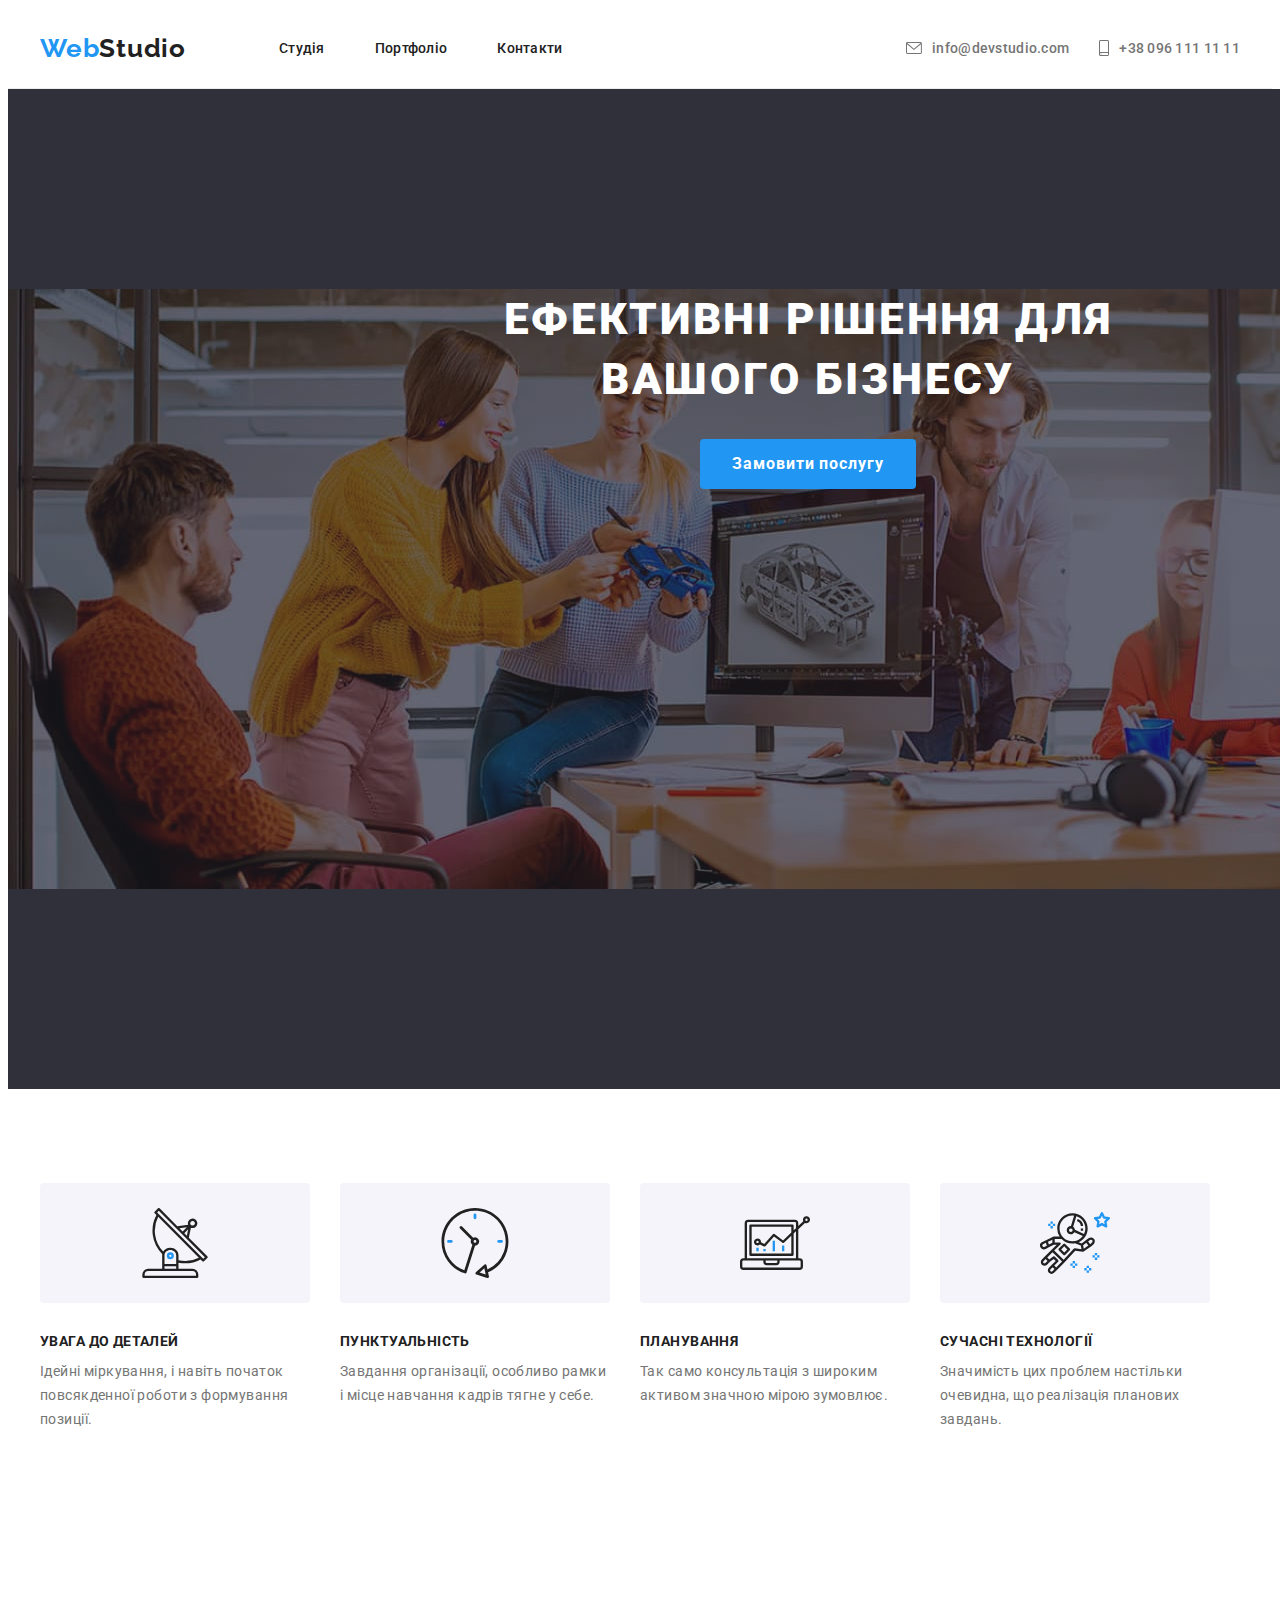
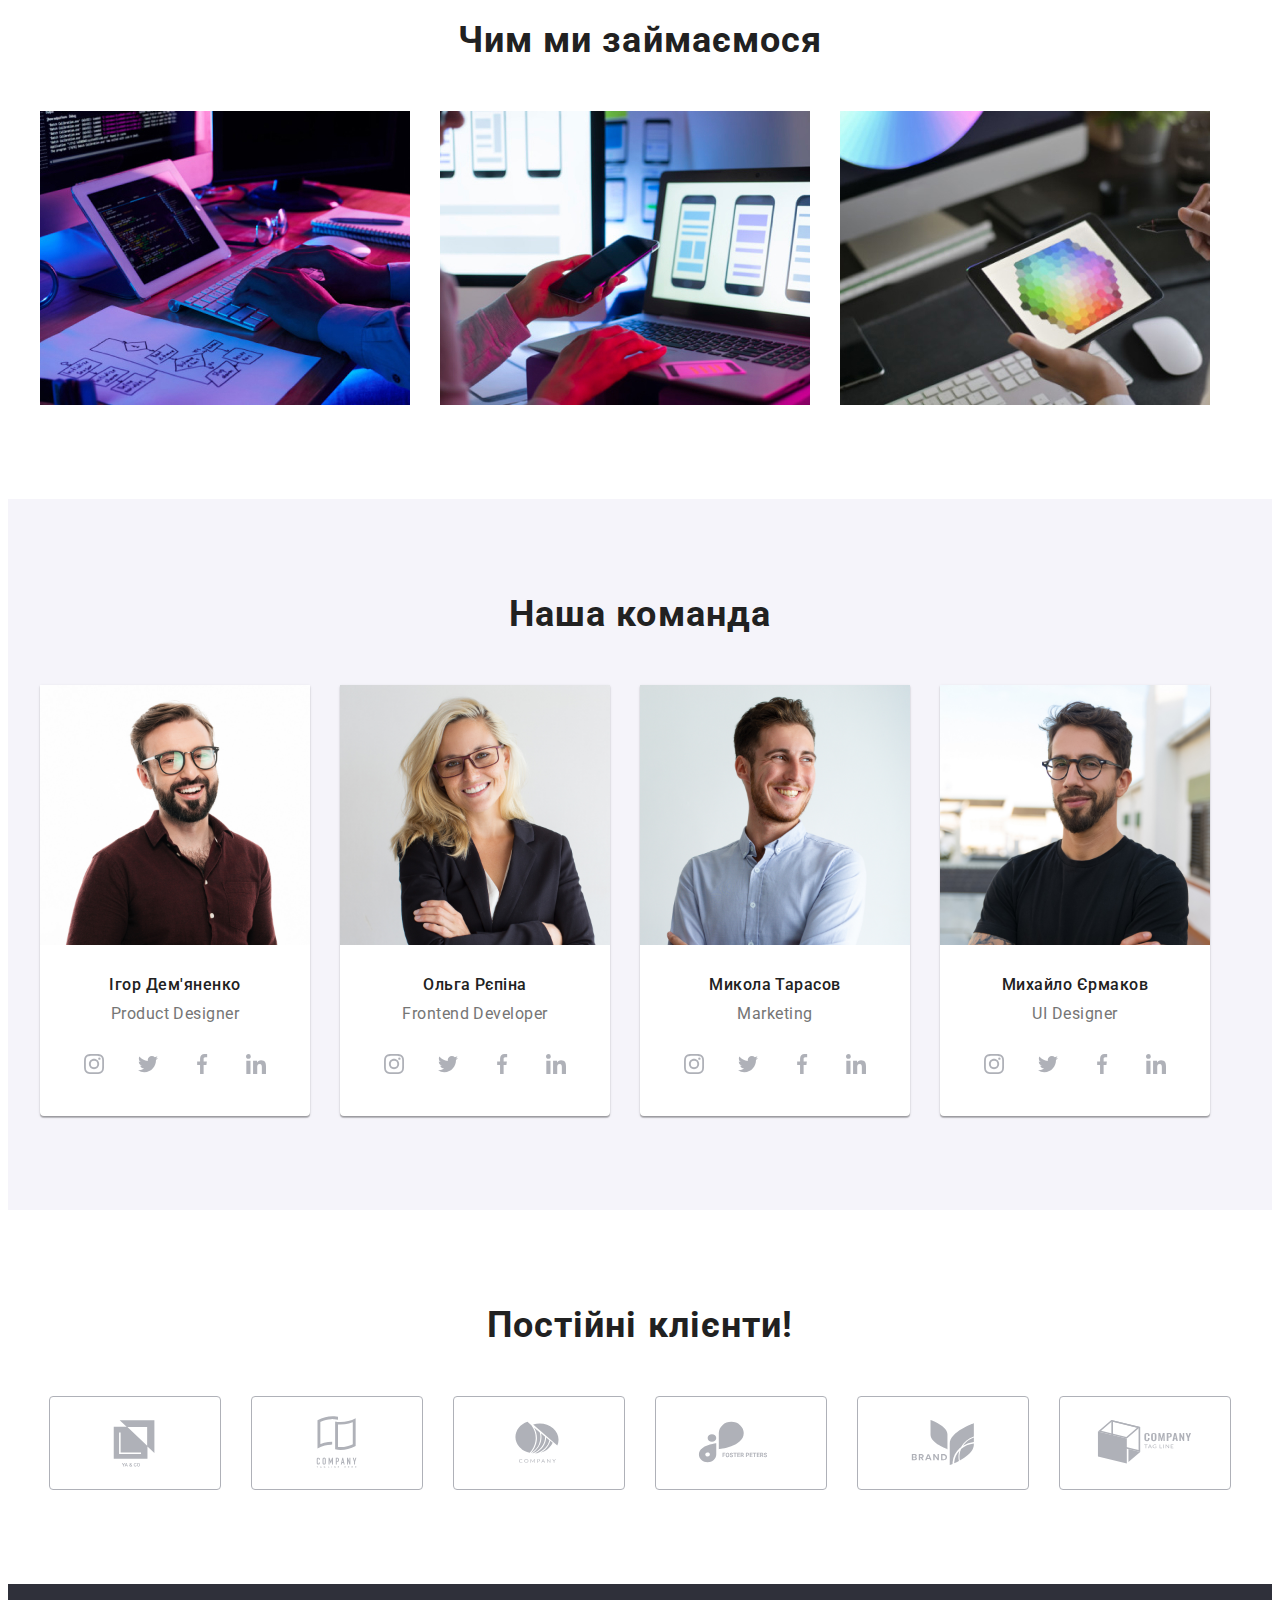
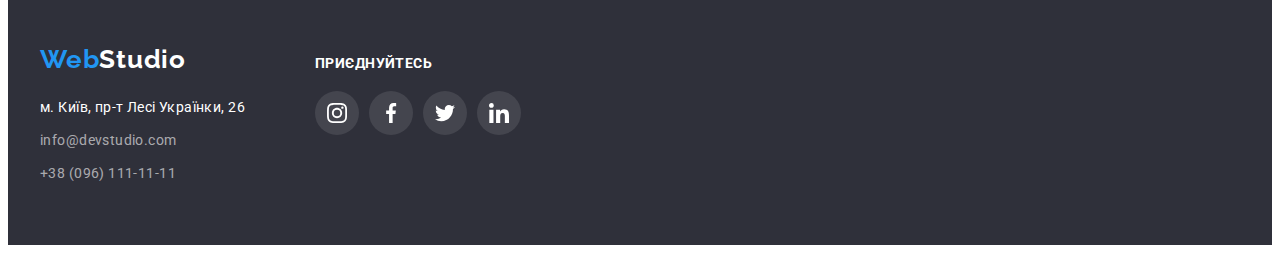
==== index.html @ 3bb3ab22 "Initial commit" ====
<!DOCTYPE html>
<html lang="uk">
  <head>
    <meta charset="UTF-8" />
    <meta http-equiv="X-UA-Compatible" content="IE=edge" />
    <meta name="viewport" content="width=device-width, initial-scale=1.0" />
    <title>Web Studio</title>
    <link rel="preconnect" href="https://fonts.googleapis.com" />
    <link rel="preconnect" href="https://fonts.gstatic.com" crossorigin />
    <link
      href="https://fonts.googleapis.com/css2?family=Raleway:wght@700&family=Roboto:wght@400;500;700;900&display=swap"
      rel="stylesheet"
    />
    <link
      rel="stylesheet"
      href="https://cdnjs.cloudflare.com/ajax/libs/modern-normalize/1.1.0/modern-normalize.min.css"
      integrity="sha512-wpPYUAdjBVSE4KJnH1VR1HeZfpl1ub8YT/NKx4PuQ5NmX2tKuGu6U/JRp5y+Y8XG2tV+wKQpNHVUX03MfMFn9Q=="
      crossorigin="anonymous"
      referrerpolicy="no-referrer"
    />
    <link rel="stylesheet" href="./css/styles.css" />
  </head>

  <body>
    <header class="heder">
      <div class="container container-head">
        <nav class="nav-box">
          <a href="./index.html" class="logo-nav"
            ><span class="logo">Web</span>Studio</a
          >
          <ul class="nav-list list">
            <li class="nav-item link">
              <a href="./index.html" class="nav-link link">Студія</a>
            </li>
            <li class="nav-item link">
              <a href="./portfolio.html" class="nav-link link">Портфоліо</a>
            </li>
            <li class="nav-item link">
              <a href="" class="nav-link link">Контакти</a>
            </li>
          </ul>
        </nav>
        <div class="contacts">
          <a href="mailto:info@devstudio.com" class="heder-cont link">
            <svg class="heder-cont-icon" width="16" height="12">
              <use href="./icons.svg#icon-envelope"></use>
            </svg>
            <span>info@devstudio.com</span>
          </a>
          <a href="tel:+380961111111" class="heder-cont link"
            ><svg class="heder-cont-icon" width="10" height="16">
              <use href="./icons.svg#icon-smartphone"></use>
            </svg>
            <span>+38 096 111 11 11</span></a
          >
        </div>
      </div>
    </header>

    <main>
      <section class="hero section overlay">
        <h1 class="hero-title">Ефективні рішення для вашого бізнесу</h1>
        <button class="btn-hero" type="button">Замовити послугу</button>
      </section>
      <section class="adv section">
        <div class="container">
          <ul class="adv-list list">
            <li class="adv-item">
              <div class="adv-pict">
                <svg width="70" height="70">
                  <use href="./icons.svg#icon-antenna"></use>
                </svg>
              </div>
              <h3 class="adv-title">УВАГА ДО ДЕТАЛЕЙ</h3>
              <p class="adv-text">
                Ідейні міркування, і навіть початок повсякденної роботи з
                формування позиції.
              </p>
            </li>
            <li class="adv-item">
              <div class="adv-pict">
                <svg width="70" height="70">
                  <use href="./icons.svg#icon-clock"></use>
                </svg>
              </div>
              <h3 class="adv-title">ПУНКТУАЛЬНІСТЬ</h3>
              <p class="adv-text">
                Завдання організації, особливо рамки і місце навчання кадрів
                тягне у себе.
              </p>
            </li>

            <li class="adv-item">
              <div class="adv-pict">
                <svg width="70" height="70">
                  <use href="./icons.svg#icon-diagram"></use>
                </svg>
              </div>
              <h3 class="adv-title">ПЛАНУВАННЯ</h3>
              <p class="adv-text">
                Так само консультація з широким активом значною мірою зумовлює.
              </p>
            </li>

            <li class="adv-item">
              <div class="adv-pict">
                <svg width="70" height="70">
                  <use href="./icons.svg#icon-astronaut"></use>
                </svg>
              </div>
              <h3 class="adv-title">СУЧАСНІ ТЕХНОЛОГІЇ</h3>
              <p class="adv-text">
                Значимість цих проблем настільки очевидна, що реалізація
                планових завдань.
              </p>
            </li>
          </ul>
        </div>
      </section>
      <section class="about section">
        <div class="container">
          <h3 class="about-title">Чим ми займаємося</h3>
          <ul class="about-list list">
            <li>
              <img
                src="./images/img_o.jpg"
                alt="розробка"
                width="370"
                height="294"
              />
            </li>
            <li>
              <img
                src="./images/img_t.jpg"
                alt="розробка1"
                width="370"
                height="294"
              />
            </li>
            <li>
              <img
                src="./images/img_th.jpg"
                alt="розробка2"
                width="370"
                height="294"
              />
            </li>
          </ul>
        </div>
      </section>
      <section class="team section">
        <div class="container">
          <h2 class="team-title">Наша команда</h2>
          <ul class="team-list list">
            <li class="item-team">
              <img
                src="./images/peoples/img.jpg"
                alt="Ігор Дем'яненко"
                width="270"
                height="260"
              />
              <div class="teamcard">
                <h3 class="team-name">Ігор Дем'яненко</h3>
                <p class="team-text">Product Designer</p>

                <ul class="list social">
                  <li>
                    <a
                      class="social-link"
                      href="https://www.instagram.com/"
                      target="_blank"
                      rel="noopener noreferrer"
                    >
                      <svg class="clients-icon" width="20" height="20">
                        <use href="./icons.svg#icon-instagram"></use>
                      </svg>
                    </a>
                  </li>
                  <li>
                    <a
                      class="social-link"
                      href="https://twitter.com/?lang=ru"
                      target="_blank"
                      rel="noopener noreferrer"
                    >
                      <svg class="clients-icon" width="20" height="20">
                        <use href="./icons.svg#icon-twitter"></use>
                      </svg>
                    </a>
                  </li>
                  <li>
                    <a
                      class="social-link"
                      href="https://www.facebook.com/"
                      target="_blank"
                      rel="noopener noreferrer"
                    >
                      <svg class="clients-icon" width="20" height="20">
                        <use href="./icons.svg#icon-facebook"></use>
                      </svg>
                    </a>
                  </li>
                  <li>
                    <a
                      class="social-link"
                      href="https://ua.linkedin.com/"
                      target="_blank"
                      rel="noopener noreferrer"
                    >
                      <svg class="clients-icon" width="20" height="20">
                        <use href="./icons.svg#icon-linkedin"></use>
                      </svg>
                    </a>
                  </li>
                </ul>
              </div>
            </li>
            <li class="item-team">
              <img
                src="./images/peoples/img(1).jpg"
                alt="Ольга Рєпіна"
                width="270"
                height="260"
              />
              <div class="teamcard">
                <h3 class="team-name">Ольга Рєпіна</h3>
                <p class="team-text">Frontend Developer</p>

                <ul class="list social">
                  <li>
                    <a
                      class="social-link"
                      href="https://www.instagram.com/"
                      target="_blank"
                      rel="noopener noreferrer"
                    >
                      <svg class="clients-icon" width="20" height="20">
                        <use href="./icons.svg#icon-instagram"></use>
                      </svg>
                    </a>
                  </li>
                  <li>
                    <a
                      class="social-link"
                      href="https://twitter.com/?lang=ru"
                      target="_blank"
                      rel="noopener noreferrer"
                    >
                      <svg class="clients-icon" width="20" height="20">
                        <use href="./icons.svg#icon-twitter"></use>
                      </svg>
                    </a>
                  </li>
                  <li>
                    <a
                      class="social-link"
                      href="https://www.facebook.com/"
                      target="_blank"
                      rel="noopener noreferrer"
                    >
                      <svg class="clients-icon" width="20" height="20">
                        <use href="./icons.svg#icon-facebook"></use>
                      </svg>
                    </a>
                  </li>
                  <li>
                    <a
                      class="social-link"
                      href="https://ua.linkedin.com/"
                      target="_blank"
                      rel="noopener noreferrer"
                    >
                      <svg class="clients-icon" width="20" height="20">
                        <use href="./icons.svg#icon-linkedin"></use>
                      </svg>
                    </a>
                  </li>
                </ul>
              </div>
            </li>

            <li class="item-team">
              <img
                src="./images/peoples/img(2).jpg"
                alt="Микола Тарасов"
                width="270"
                height="260"
              />
              <div class="teamcard">
                <h3 class="team-name">Микола Тарасов</h3>
                <p class="team-text">Marketing</p>

                <ul class="list social">
                  <li>
                    <a
                      class="social-link"
                      href="https://www.instagram.com/"
                      target="_blank"
                      rel="noopener noreferrer"
                      aria-label="instagram"
                    >
                      <svg class="clients-icon" width="20" height="20">
                        <use href="./icons.svg#icon-instagram"></use>
                      </svg>
                    </a>
                  </li>
                  <li>
                    <a
                      class="social-link"
                      href="https://twitter.com/?lang=ru"
                      target="_blank"
                      rel="noopener noreferrer"
                      aria-label="twitter"
                    >
                      <svg class="clients-icon" width="20" height="20">
                        <use href="./icons.svg#icon-twitter"></use>
                      </svg>
                    </a>
                  </li>
                  <li>
                    <a
                      class="social-link"
                      href="https://www.facebook.com/"
                      target="_blank"
                      rel="noopener noreferrer"
                      aria-label="facebook"
                    >
                      <svg class="clients-icon" width="20" height="20">
                        <use href="./icons.svg#icon-facebook"></use>
                      </svg>
                    </a>
                  </li>
                  <li>
                    <a
                      class="social-link"
                      href="https://ua.linkedin.com/"
                      target="_blank"
                      rel="noopener noreferrer"
                      aria-label="linkedin"
                    >
                      <svg class="clients-icon" width="20" height="20">
                        <use href="./icons.svg#icon-linkedin"></use>
                      </svg>
                    </a>
                  </li>
                </ul>
              </div>
            </li>
            <li class="item-team">
              <img
                src="./images/peoples/img(3).jpg"
                alt="Михайло Єрмаков"
                width="270"
                height="260"
              />
              <div class="teamcard">
                <h3 class="team-name">Михайло Єрмаков</h3>
                <p class="team-text">UI Designer</p>

                <ul class="list social">
                  <li>
                    <a
                      class="social-link"
                      href="https://www.instagram.com/"
                      target="_blank"
                      rel="noopener noreferrer"
                      aria-label="instagram"
                    >
                      <svg class="clients-icon" width="20" height="20">
                        <use href="./icons.svg#icon-instagram"></use>
                      </svg>
                    </a>
                  </li>
                  <li>
                    <a
                      class="social-link"
                      href="https://twitter.com/?lang=ru"
                      target="_blank"
                      rel="noopener noreferrer"
                      aria-label="twitter"
                    >
                      <svg class="clients-icon" width="20" height="20">
                        <use href="./icons.svg#icon-twitter"></use>
                      </svg>
                    </a>
                  </li>
                  <li>
                    <a
                      class="social-link"
                      href="https://www.facebook.com/"
                      target="_blank"
                      rel="noopener noreferrer"
                      aria-label="facebook"
                    >
                      <svg class="clients-icon" width="20" height="20">
                        <use href="./icons.svg#icon-facebook"></use>
                      </svg>
                    </a>
                  </li>
                  <li>
                    <a
                      class="social-link"
                      href="https://ua.linkedin.com/"
                      target="_blank"
                      rel="noopener noreferrer"
                      aria-label="linkedin"
                    >
                      <svg class="clients-icon" width="20" height="20">
                        <use href="./icons.svg#icon-linkedin"></use>
                      </svg>
                    </a>
                  </li>
                </ul>
              </div>
            </li>
          </ul>
        </div>
      </section>
      <section class="сlient section">
        <h2 class="clients">Постійні клієнти!</h2>
        <div class="container">
          <ul class="list clients-card">
            <li>
              <a class="clients-border" href="">
                <svg class="clients-icon" width="106" height="60">
                  <use href="./icons.svg#icon-client1"></use>
                </svg>
              </a>
            </li>
            <li>
              <a class="clients-border" href="">
                <svg class="clients-icon" width="106" height="60">
                  <use href="./icons.svg#icon-client2"></use>
                </svg>
              </a>
            </li>
            <li>
              <a class="clients-border" href="">
                <svg class="clients-icon" width="106" height="60">
                  <use href="./icons.svg#icon-client3"></use>
                </svg>
              </a>
            </li>
            <li>
              <a class="clients-border" href="">
                <svg class="clients-icon" width="106" height="60">
                  <use href="./icons.svg#icon-client4"></use>
                </svg>
              </a>
            </li>
            <li>
              <a class="clients-border" href="">
                <svg class="clients-icon" width="106" height="60">
                  <use href="./icons.svg#icon-client5"></use>
                </svg>
              </a>
            </li>
            <li>
              <a class="clients-border" href="">
                <svg class="clients-icon" width="106" height="60">
                  <use href="./icons.svg#icon-client6"></use>
                </svg>
              </a>
            </li>
          </ul>
        </div>
      </section>
    </main>
    <footer class="ftr">
      <div class="container footer">
        <div class="adress">
          <a href="/index.html" class="logo-ftr link">
            Web<span class="logo-ftr-part">Studio</span></a
          >
          <address>
            <a
              class="map link"
              href="https://goo.gl/maps/teRLMmedMcy5NZLo9"
              target="_blank"
              rel="noreferrer noopener"
              >м. Київ, пр-т Лесі Українки, 26</a
            >
          </address>
          <ul class="list">
            <li class="ftr-contakt">
              <a href="mailto:info@devstudio.com" class="f-mail link"
                >info@devstudio.com</a
              >
            </li>
            <li class="ftr-contakt">
              <a href="tel:+380961111111" class="f-tel link"
                >+38 (096) 111-11-11</a
              >
            </li>
          </ul>
        </div>

        <div class="link-ftr">
          <h3 class="footer-link-title">приєднуйтесь</h3>
          <ul class="list social-footer">
            <li class="ftr-link">
              <a
                class="social-link"
                href="https://twitter.com/?lang=ru"
                target="_blank"
                rel="noopener noreferrer"
              >
                <svg class="ftr-icon" width="20" height="20">
                  <use href="./icons.svg#icon-instagram"></use>
                </svg>
              </a>
            </li>
            <li class="ftr-link">
              <a
                class="social-link"
                href="https://twitter.com/?lang=ru"
                target="_blank"
                rel="noopener noreferrer"
              >
                <svg class="ftr-icon" width="20" height="20">
                  <use href="./icons.svg#icon-facebook"></use>
                </svg>
              </a>
            </li>
            <li class="ftr-link">
              <a
                class="social-link"
                href="https://twitter.com/?lang=ru"
                target="_blank"
                rel="noopener noreferrer"
              >
                <svg class="ftr-icon" width="20" height="20">
                  <use href="./icons.svg#icon-twitter"></use>
                </svg>
              </a>
            </li>
            <li class="ftr-link">
              <a
                class="social-link"
                href="https://twitter.com/?lang=ru"
                target="_blank"
                rel="noopener noreferrer"
              >
                <svg class="ftr-icon" width="20" height="20">
                  <use href="./icons.svg#icon-linkedin"></use>
                </svg>
              </a>
            </li>
          </ul>
        </div>
      </div>
    </footer>
  </body>
</html>
---- css/styles.css ----
html {
  box-sizing: border-box;
}
:root {
  --text-color: #757575;
  --title-text-color: #212121;
  --logo-text-color: #2196f3;
}

body {
  font-family: "Roboto", sans-serif;
  color: var(--text-color);
  text-decoration: none;
}
.container {
  width: 1200px;
  padding-left: 15px;
  padding-right: 15px;
  margin-right: auto;
  margin-left: auto;
  /* outline: 2px solid tomato; */
}

h1,
h2,
h3,
p,
li,
ul {
  margin: 0;
}
.section {
  padding-bottom: 94px;
  padding-top: 94px;
}
img {
  display: block;
}
/* =====LOGO COLOR===== */
.logo-nav {
  margin-right: 93px;
  font-family: "Raleway";
  font-weight: 700;
  font-size: 26px;
  line-height: calc(31 / 26);
  letter-spacing: 0.03em;
  color: var(--title-text-color);
  text-decoration: none;
}

.logo {
  color: var(--logo-text-color);
}
/* ==========header======== */
.heder {
  background-color: #fff;
  border-bottom: 1px solid #ececec;
}
.list {
  list-style: none;
  margin: 0;
  padding: 0;
}
.link {
  text-decoration: none;
}

.nav-item {
  margin-right: 50px;
}
.nav-list .nav-item:last-child {
  margin-right: 0px;
}
.nav-link {
  display: block;
  padding-top: 32px;
  padding-bottom: 32px;
  font-weight: 500;
  font-size: 14px;
  line-height: calc(16 / 14);
  letter-spacing: 0.02em;
  color: #212121;
}
.nav-list {
  display: flex;
}

.container-head {
  display: flex;
  align-items: center;
  flex-direction: row;
}
.nav-box {
  display: flex;
  align-items: center;
}

.nav-link:hover,
.nav-link:focus {
  color: var(--logo-text-color);
}
.heder-cont {
  display: flex;
  align-items: center;
  font-weight: 500;
  font-size: 14px;
  line-height: calc (16/14);
  letter-spacing: 0.02em;

  color: #757575;
  fill: #757575;
}
.heder-cont span {
  margin-left: 10px;
}

.heder-cont:hover,
.heder-cont:focus {
  color: var(--logo-text-color);
  fill: #2196f3;
}
.contacts {
  display: inline-flex;
  margin-left: auto;
  gap: 30px;
}
.contacts.heder-cont:last-child {
  margin-left: 50px;
}

/* =============hero========= */
.overlay {
  width: 1600px;
  height: 600px;
  margin-left: auto;
  margin-right: auto;
  background-image: linear-gradient(
      to right,
      rgba(47, 48, 58, 0.4),
      rgba(47, 48, 58, 0.4)
    ),
    url(../images/hero/hero_pict.jpg);
  background-repeat: no-repeat;
  background-position: center;
  background-size: contain;
}
.hero {
  padding-bottom: 200px;
  padding-top: 200px;
  text-align: center;
  background-color: #2f303a;
}
.hero-title {
  width: 696px;
  margin: 0 auto;
  margin-bottom: 30px;
  font-family: "Roboto";
  font-style: normal;
  font-weight: 900;
  font-size: 44px;
  line-height: calc(60 / 44);
  text-align: center;
  letter-spacing: 0.06em;
  text-transform: uppercase;
  color: #ffffff;
}
.btn-hero {
  min-width: 216px;
  padding: 10px 32px;
  text-align: center;
  border-radius: 4px;
  font-family: inherit;
  font-weight: 700;
  font-size: 16px;
  line-height: calc(30 / 16);
  cursor: pointer;
  background-color: var(--logo-text-color);
  border: none;
  letter-spacing: 0.06em;
  color: #ffffff;
}
/* ================adv============ */

.adv-list {
  display: flex;
  gap: 30px;
}
.adv-item {
  width: 270px;
}
.adv-pict {
  margin-bottom: 30px;
  display: flex;
  justify-content: center;
  align-items: center;
  width: 270px;
  height: 120px;
  border-radius: 4px;
  background-color: #f5f4fa;
}
.adv-title {
  margin-bottom: 10px;
  font-size: 14px;
  line-height: calc(16 / 14);
  letter-spacing: 0.03em;
  text-transform: uppercase;

  color: var(--title-text-color);
}
.adv-text {
  font-size: 14px;
  line-height: calc(24 / 14);
  letter-spacing: 0.03em;
  color: var(--text-color);
}
/* ================about============== */
.about-title {
  margin-bottom: 50px;
  font-size: 36px;
  line-height: calc(42 / 36);
  text-align: center;
  letter-spacing: 0.03em;
  color: var(--title-text-color);
}
.about-list {
  display: flex;
  gap: 30px;
}
.about {
  background-color: #fff;
}
/* ==============team================= */
.team {
  background-color: #f5f4fa;
}
.item-team {
  background-color: #ffffff;
  box-shadow: 0px 1px 3px rgba(0, 0, 0, 0.12), 0px 1px 1px rgba(0, 0, 0, 0.14),
    0px 2px 1px rgba(0, 0, 0, 0.2);
  border-radius: 0px 0px 4px 4px;
}
.team-list {
  display: flex;
  gap: 30px;
}
.teamcard {
  padding-top: 30px;
  padding-bottom: 30px;
}
.team-title {
  margin-bottom: 50px;
  font-size: 36px;
  line-height: calc(42 / 36);
  text-align: center;
  letter-spacing: 0.03em;
  color: var(--title-text-color);
}
.team-name {
  margin-bottom: 10px;
  font-style: normal;
  font-weight: 500;
  font-size: 16px;
  line-height: 19px;
  text-align: center;
  letter-spacing: 0.03em;

  color: var(--title-text-color);
}

.team-text {
  margin-bottom: 19px;
  font-size: 16px;
  line-height: calc(19 / 16);
  text-align: center;
  letter-spacing: 0.03em;

  color: var(--text-color);
}
.social {
  display: flex;
  justify-content: center;
  align-items: center;
  gap: 10px;
}
.social-link {
  display: flex;
  justify-content: center;
  align-items: center;
  width: 44px;
  height: 44px;
  border-radius: 50%;

  fill: #afb1b8;
  /* border: 1px solid tomato; */
}
.social-link:hover,
.social-link:focus {
  background-color: #2196f3;
  fill: #fff;
}

/* ===============footer=============== */
.ftr {
  display: flex;
  justify-content: flex-start;
  align-items: baseline;
  padding-top: 60px;
  padding-bottom: 60px;
  background-color: #2f303a;
}

.logo-ftr {
  display: block;
  margin-bottom: 20px;
  font-family: "Raleway";
  font-style: normal;
  font-weight: 700;
  font-size: 26px;
  line-height: calc(31 / 26);
  letter-spacing: 0.03em;
  color: var(--logo-text-color);
}

.logo-ftr-part {
  color: #ffffff;
}
.map {
  margin-bottom: 9px;
  font-weight: 400;
  font-style: normal;
  font-size: 14px;
  line-height: calc(24 / 14);
  letter-spacing: 0.03em;

  color: #ffffff;
}
.f-tel {
  margin-bottom: 9px;
  font-size: 14px;
  line-height: calc(24 / 14);
  letter-spacing: 0.03em;

  color: rgba(255, 255, 255, 0.6);
}
.f-mail {
  font-size: 14px;
  line-height: calc(24 / 14);
  letter-spacing: 0.03em;

  color: rgba(255, 255, 255, 0.6);
}
.f-tel:hover,
.f-tel:focus {
  color: var(--logo-text-color);
}
.f-mail:hover,
.f-mail:focus {
  color: var(--logo-text-color);
}
.ftr-contakt {
  display: block;
  margin-top: 9px;
}
.map:hover,
.map:focus {
  color: var(--logo-text-color);
}

.social-footer {
  margin-top: 20px;
  display: flex;
  gap: 10px;
}
.link-ftr {
  display: inline;
}

.footer-link-title {
  font-family: "Roboto";
  font-style: normal;
  font-weight: 700;
  font-size: 14px;
  line-height: 16px;
  letter-spacing: 0.03em;
  text-transform: uppercase;

  color: #ffffff;
}
.ftr-link {
  background-color: rgba(255, 255, 255, 0.1);
  border-radius: 50%;
}
.ftr-icon {
  fill: #fff;
}
.footer {
  display: flex;
  align-items: baseline;
}
.link-ftr {
  margin-left: 70px;
}
/* ==================Clients===================== */
.clients {
  margin-bottom: 50px;
  font-size: 36px;
  line-height: calc(42 / 36);
  text-align: center;
  letter-spacing: 0.03em;
  color: var(--title-text-color);
}
.clients-card {
  display: flex;
  justify-content: center;
  gap: 30px;
  align-items: center;
}

.clients-border {
  justify-content: center;
  align-items: center;
  display: flex;
  width: 170px;
  height: 92px;
  border: 1px solid #afb1b8;
  border-radius: 4px;
  fill: #afb1b8;
}
.clients-border:hover,
.clients-border:focus {
  border: 1px solid #2196f3;
  fill: #2196f3;
}

/* ==================PORTFOLIO=================== */
.hero-titleport {
  margin-bottom: 4px;
  font-size: 18px;
  line-height: calc(36 / 18);
  letter-spacing: 0.06em;

  color: var(--title-text-color);
}

.hport {
  display: none;
}
.text-titleport {
  font-size: 16px;
  line-height: calc(30 / 16);
  letter-spacing: 0.03em;

  color: var(--text-color);
}
.btn-top {
  display: flex;
  justify-content: center;
  margin-bottom: 50px;
}
.btn-portf {
  padding: 6px 22px;
  border-radius: 4px;
  min-width: 73px;
  font-family: "Roboto";
  font-weight: 500;
  font-size: 16px;
  line-height: calc(26 / 16);
  text-align: center;
  letter-spacing: 0.03em;
  cursor: pointer;
  border: none;
  color: #212121;
}
.btn-nav {
  margin-right: 8px;
}
.btn-nav:last-child {
  margin-right: 0px;
}
.btn-portf:hover,
.btn-portf:focus {
  box-shadow: 0px 3px 1px rgba(0, 0, 0, 0.1), 0px 1px 2px rgba(0, 0, 0, 0.08),
    0px 2px 2px rgba(0, 0, 0, 0.12);
  color: #ffffff;
  background-color: var(--logo-text-color);
}
.port-item {
  display: flex;
  flex-wrap: wrap;
}
.cards {
  width: 370px;
  margin-right: 30px;
  margin-bottom: 30px;
}
.cards:hover,
.cards:focus {
  box-shadow: 0px 1px 1px rgba(0, 0, 0, 0.12), 0px 4px 4px rgba(0, 0, 0, 0.06),
    1px 4px 6px rgba(0, 0, 0, 0.16);
}
.cards:nth-child(3n) {
  margin-right: 0;
}
.cards:nth-last-child(-n + 3) {
  margin-bottom: 0;
}
.card-text {
  padding: 20px 24px;
  border: 1px solid #eeeeee;
  border-top: transparent;
}
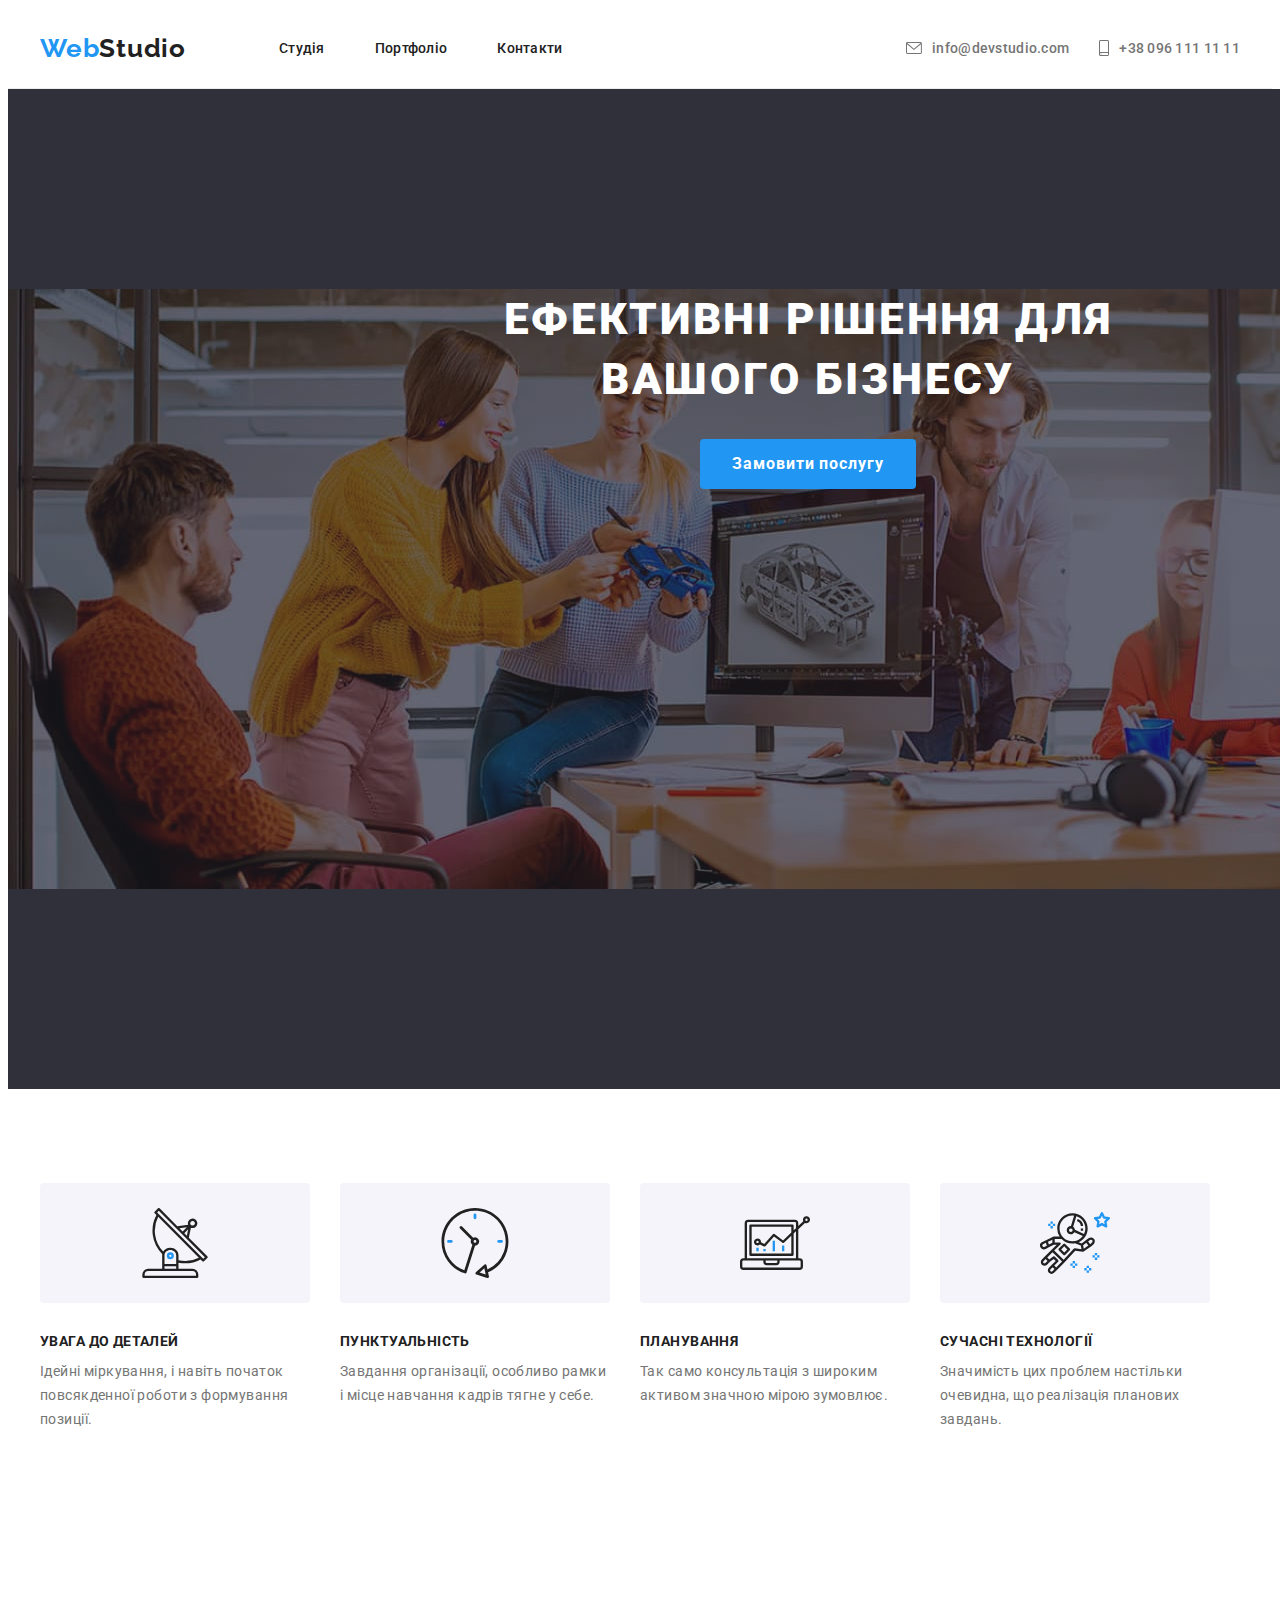
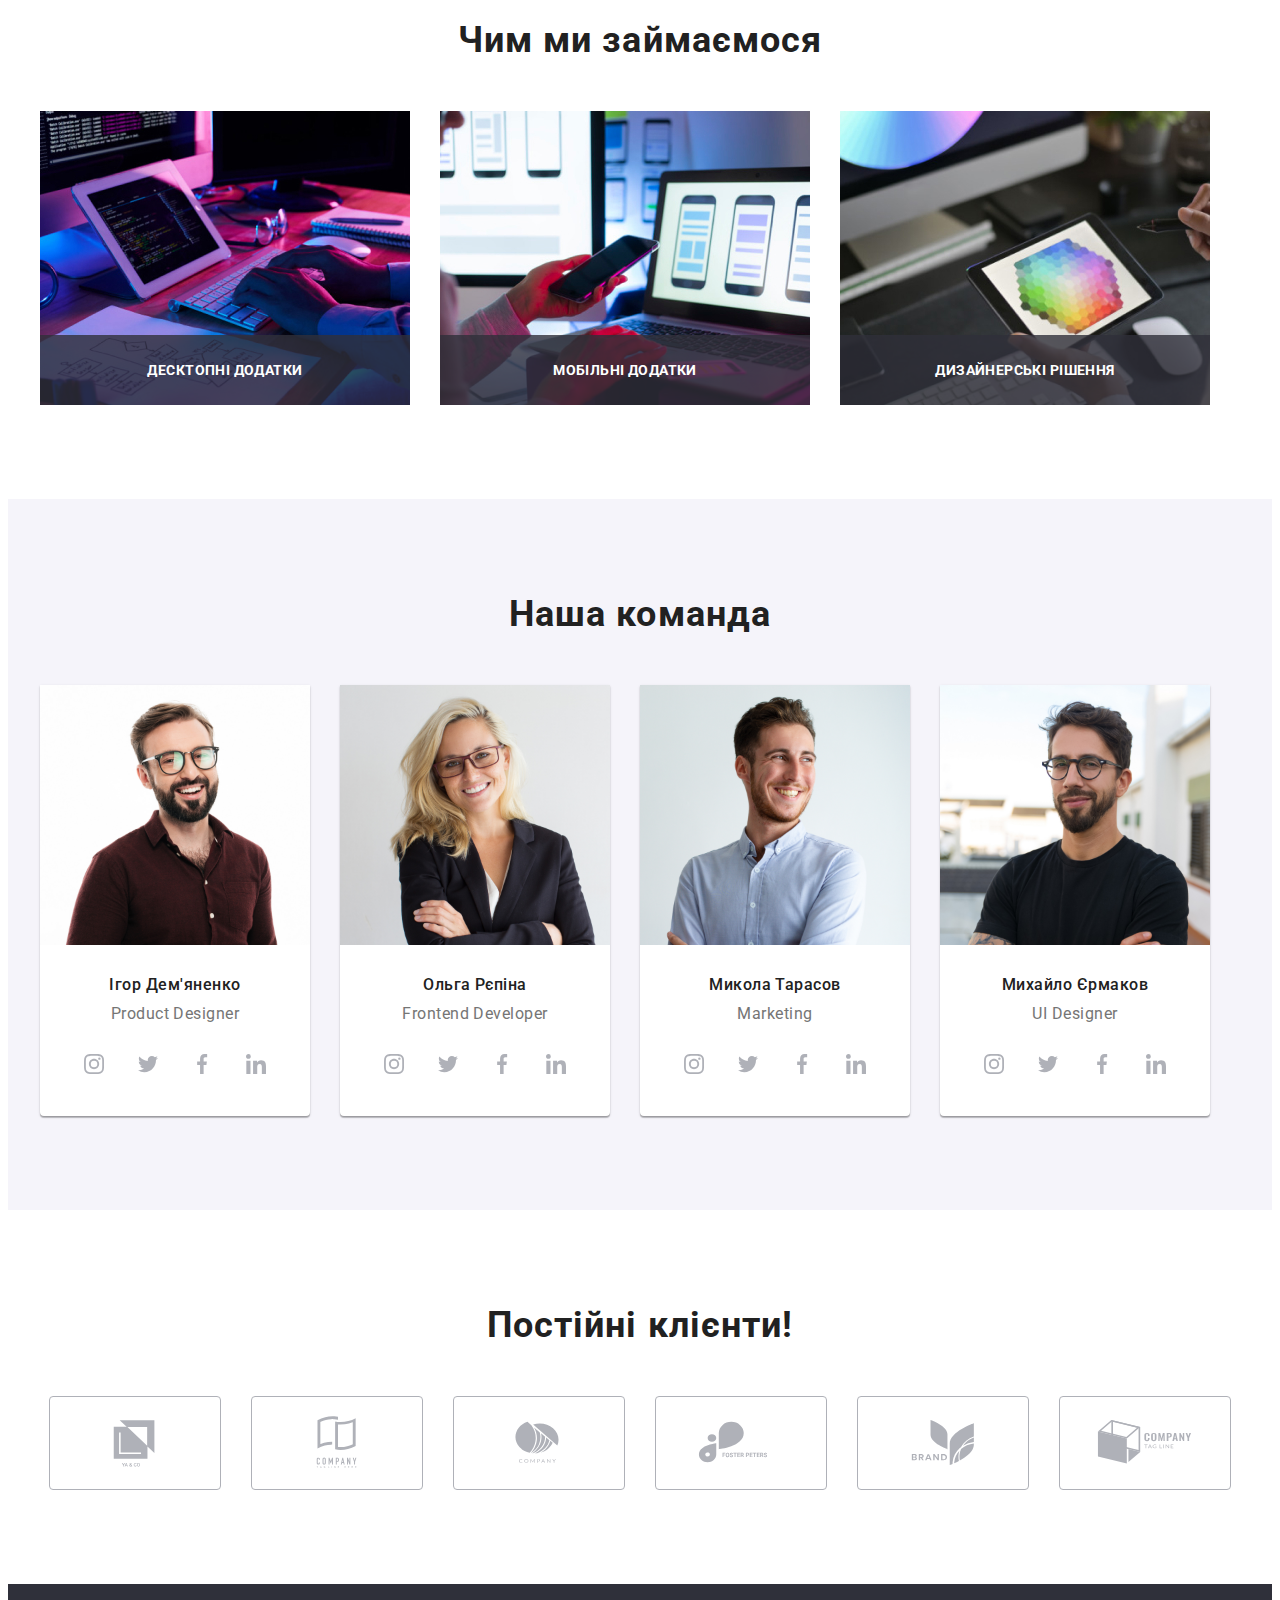
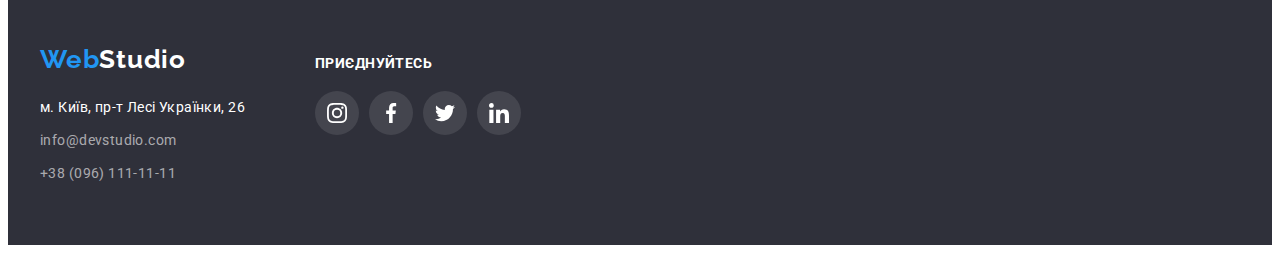
==== commit 9839ca43: "hw5 v1" ====
--- a/index.html
+++ b/index.html
@@ -60,7 +60,9 @@
     <main>
       <section class="hero section overlay">
         <h1 class="hero-title">Ефективні рішення для вашого бізнесу</h1>
-        <button class="btn-hero" type="button">Замовити послугу</button>
+        <button class="btn-hero" data-modal-open type="button">
+          Замовити послугу
+        </button>
       </section>
       <section class="adv section">
         <div class="container">
@@ -121,29 +123,38 @@
         <div class="container">
           <h3 class="about-title">Чим ми займаємося</h3>
           <ul class="about-list list">
-            <li>
+            <li class="about-gallery">
               <img
                 src="./images/img_o.jpg"
                 alt="розробка"
                 width="370"
                 height="294"
               />
-            </li>
-            <li>
+              <div class="about-overlay">
+                <p class="about-overlay-text">Десктопні додатки</p>
+              </div>
+            </li>
+            <li class="about-gallery">
               <img
                 src="./images/img_t.jpg"
                 alt="розробка1"
                 width="370"
                 height="294"
               />
-            </li>
-            <li>
+              <div class="about-overlay">
+                <p class="about-overlay-text">Мобільні додатки</p>
+              </div>
+            </li>
+            <li class="about-gallery">
               <img
                 src="./images/img_th.jpg"
                 alt="розробка2"
                 width="370"
                 height="294"
               />
+              <div class="about-overlay">
+                <p class="about-overlay-text">Дизайнерські рішення</p>
+              </div>
             </li>
           </ul>
         </div>
@@ -550,5 +561,16 @@
         </div>
       </div>
     </footer>
+    <!-- MODAL Window -->
+    <div class="backdrop is-hidden" data-modal>
+      <div class="modal">
+        <button class="modal-btn" data-modal-close>
+          <svg class="modal-icon" width="11" height="11">
+            <use href="./icons.svg#icon-close"></use>
+          </svg>
+        </button>
+      </div>
+    </div>
+    <script src="./js/modal.js"></script>
   </body>
 </html>
--- a/css/styles.css
+++ b/css/styles.css
@@ -55,6 +55,7 @@
 .heder {
   background-color: #fff;
   border-bottom: 1px solid #ececec;
+  z-index: 10;
 }
 .list {
   list-style: none;
@@ -73,6 +74,7 @@
 }
 .nav-link {
   display: block;
+  position: relative;
   padding-top: 32px;
   padding-bottom: 32px;
   font-weight: 500;
@@ -81,6 +83,26 @@
   letter-spacing: 0.02em;
   color: #212121;
 }
+.nav-link::after {
+  content: "";
+  position: absolute;
+  left: 50%;
+  bottom: 0px;
+  transform: translateX(-50%) scale(0.3);
+  display: block;
+  width: 95%;
+  height: 4px;
+  border-radius: 2px;
+  opacity: 0;
+  transition: 250ms;
+  background-color: #2196f3;
+}
+.nav-link:hover::after,
+.nav-link:focus::after {
+  transform: translateX(-50%) scaleX(1);
+  opacity: 1;
+}
+
 .nav-list {
   display: flex;
 }
@@ -229,6 +251,33 @@
 .about {
   background-color: #fff;
 }
+
+.about-gallery {
+  position: relative;
+}
+
+.about-overlay {
+  width: 100%;
+  position: absolute;
+  bottom: 0px;
+  padding-top: 27px;
+  padding-bottom: 27px;
+  background-color: rgba(47, 48, 58, 0.8);
+}
+
+.about-overlay-text {
+  font-family: "Roboto";
+  font-style: normal;
+  font-weight: 700;
+  font-size: 14px;
+  line-height: 16px;
+  text-align: center;
+  letter-spacing: 0.03em;
+  text-transform: uppercase;
+
+  color: #ffffff;
+}
+
 /* ==============team================= */
 .team {
   background-color: #f5f4fa;
@@ -291,6 +340,7 @@
   border-radius: 50%;
 
   fill: #afb1b8;
+
   /* border: 1px solid tomato; */
 }
 .social-link:hover,
@@ -509,3 +559,102 @@
   border: 1px solid #eeeeee;
   border-top: transparent;
 }
+
+.card-thumb {
+  position: relative;
+  overflow: hidden;
+}
+
+.overlay-prtf {
+  position: absolute;
+  top: 0;
+  left: 0;
+  width: 100%;
+  height: 100%;
+
+  background-color: rgba(33, 150, 243, 0.9);
+  backdrop-filter: blur (3px);
+  padding-top: 63px;
+  padding-left: 24px;
+  padding-bottom: 63px;
+  padding-right: 24px;
+  display: flex;
+  align-items: center;
+  transform: translateY(100%);
+  /* transition-property: color, background-color; */
+  transition-duration: 250ms;
+  transition-timing-function: (0.4, 0, 0.2, 1);
+}
+
+.overlay-text {
+  font-family: "Roboto";
+  font-style: normal;
+  font-weight: 400;
+  font-size: 18px;
+  line-height: 28px;
+  letter-spacing: 0.03em;
+
+  color: #ffffff;
+  user-select: none;
+}
+
+.cards:hover .overlay-prtf {
+  transform: translateY(0%);
+}
+
+/* Modal CSS */
+
+.backdrop {
+  position: fixed;
+  top: 0;
+  left: 0;
+  /* z-index: 100; */
+
+  width: 100%;
+  height: 100%;
+
+  background-color: rgba(0, 0, 0, 0.2);
+  backdrop-filter: blur(2px);
+
+  transition: opacity 250ms linear, visibility 250ms linear;
+}
+.backdrop.is-hidden {
+  opacity: 0;
+  visibility: hidden;
+  pointer-events: none;
+}
+
+.modal {
+  position: absolute;
+  top: 50%;
+  left: 50%;
+  transform: translateX(-50%) translateY(-50%);
+  width: 528px;
+  height: 581px;
+  background-color: #ffffff;
+  box-shadow: 0px 1px 3px rgba(0, 0, 0, 0.12), 0px 1px 1px rgba(0, 0, 0, 0.14),
+    0px 2px 1px rgba(0, 0, 0, 0.2);
+  border-radius: 4px;
+  transition: transform 250ms, opacity 250ms;
+}
+.backdrop.is-hidden .modal {
+  opacity: 0;
+  transform: translateX(-50%) translateY(-70%);
+}
+.modal-btn {
+  display: inline-flex;
+  align-items: center;
+  justify-content: center;
+  position: absolute;
+
+  padding: 0;
+  top: 8px;
+  right: 8px;
+  width: 30px;
+  height: 30px;
+
+  border-radius: 50%;
+  background-color: #ffffff;
+  border: 1px solid rgba(0, 0, 0, 0.1);
+  cursor: pointer;
+}
